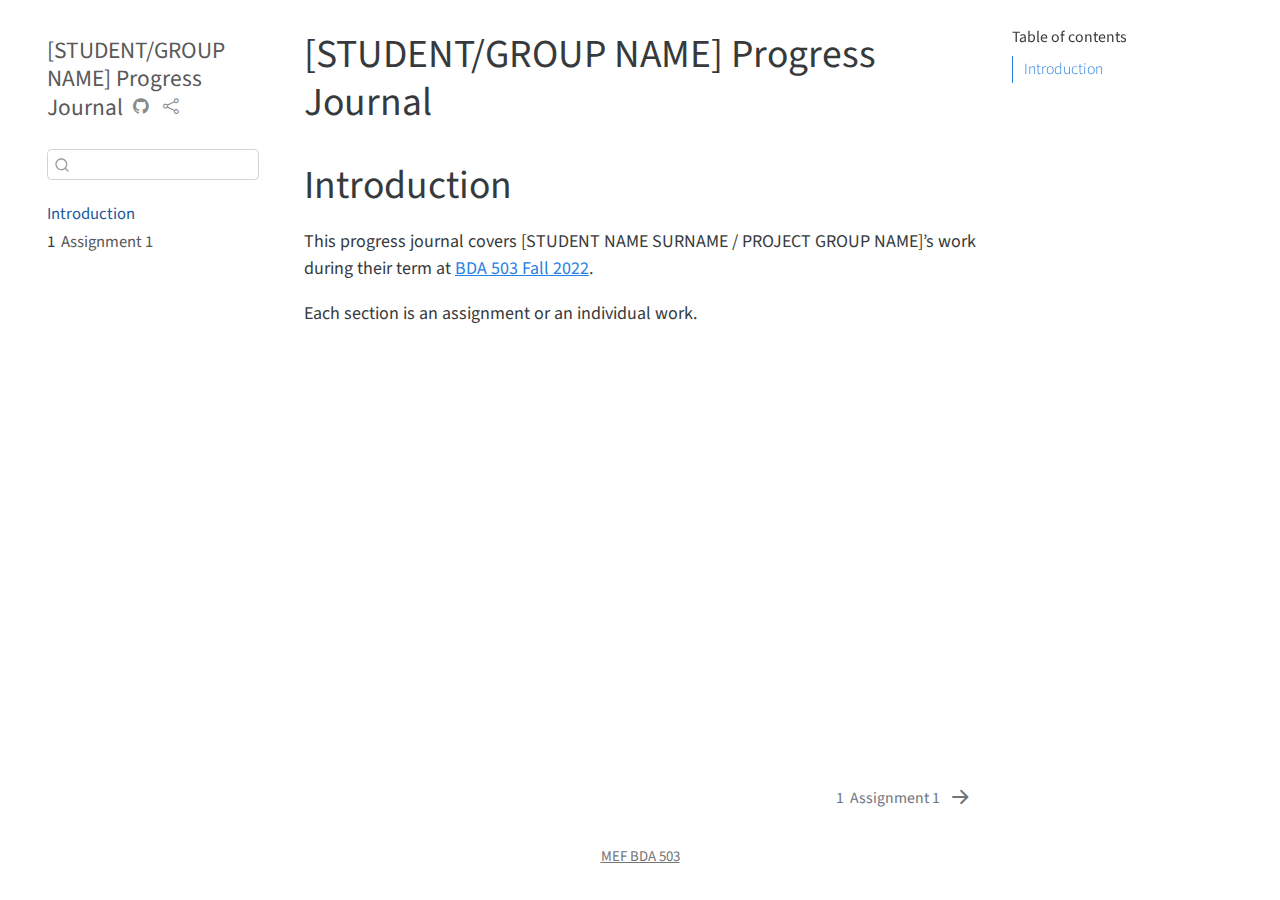
==== docs/index.html @ 4ef0c1c2 "Initial commit" ====
<!DOCTYPE html>
<html xmlns="http://www.w3.org/1999/xhtml" lang="en" xml:lang="en"><head>

<meta charset="utf-8">
<meta name="generator" content="quarto-1.0.38">

<meta name="viewport" content="width=device-width, initial-scale=1.0, user-scalable=yes">


<title>[STUDENT/GROUP NAME] Progress Journal</title>
<style>
code{white-space: pre-wrap;}
span.smallcaps{font-variant: small-caps;}
span.underline{text-decoration: underline;}
div.column{display: inline-block; vertical-align: top; width: 50%;}
div.hanging-indent{margin-left: 1.5em; text-indent: -1.5em;}
ul.task-list{list-style: none;}
</style>


<script src="site_libs/quarto-nav/quarto-nav.js"></script>
<script src="site_libs/quarto-nav/headroom.min.js"></script>
<script src="site_libs/clipboard/clipboard.min.js"></script>
<script src="site_libs/quarto-search/autocomplete.umd.js"></script>
<script src="site_libs/quarto-search/fuse.min.js"></script>
<script src="site_libs/quarto-search/quarto-search.js"></script>
<meta name="quarto:offset" content="./">
<link href="./assignment1.html" rel="next">
<script src="site_libs/quarto-html/quarto.js"></script>
<script src="site_libs/quarto-html/popper.min.js"></script>
<script src="site_libs/quarto-html/tippy.umd.min.js"></script>
<script src="site_libs/quarto-html/anchor.min.js"></script>
<link href="site_libs/quarto-html/tippy.css" rel="stylesheet">
<link href="site_libs/quarto-html/quarto-syntax-highlighting.css" rel="stylesheet" id="quarto-text-highlighting-styles">
<script src="site_libs/bootstrap/bootstrap.min.js"></script>
<link href="site_libs/bootstrap/bootstrap-icons.css" rel="stylesheet">
<link href="site_libs/bootstrap/bootstrap.min.css" rel="stylesheet" id="quarto-bootstrap" data-mode="light">
<script id="quarto-search-options" type="application/json">{
  "location": "sidebar",
  "copy-button": false,
  "collapse-after": 3,
  "panel-placement": "start",
  "type": "textbox",
  "limit": 20,
  "language": {
    "search-no-results-text": "No results",
    "search-matching-documents-text": "matching documents",
    "search-copy-link-title": "Copy link to search",
    "search-hide-matches-text": "Hide additional matches",
    "search-more-match-text": "more match in this document",
    "search-more-matches-text": "more matches in this document",
    "search-clear-button-title": "Clear",
    "search-detached-cancel-button-title": "Cancel",
    "search-submit-button-title": "Submit"
  }
}</script>


</head>

<body class="nav-sidebar floating">

<div id="quarto-search-results"></div>
  <header id="quarto-header" class="headroom fixed-top">
  <nav class="quarto-secondary-nav" data-bs-toggle="collapse" data-bs-target="#quarto-sidebar" aria-controls="quarto-sidebar" aria-expanded="false" aria-label="Toggle sidebar navigation" onclick="if (window.quartoToggleHeadroom) { window.quartoToggleHeadroom(); }">
    <div class="container-fluid d-flex justify-content-between">
      <h1 class="quarto-secondary-nav-title">[STUDENT/GROUP NAME] Progress Journal</h1>
      <button type="button" class="quarto-btn-toggle btn" aria-label="Show secondary navigation">
        <i class="bi bi-chevron-right"></i>
      </button>
    </div>
  </nav>
</header>
<!-- content -->
<div id="quarto-content" class="quarto-container page-columns page-rows-contents page-layout-article">
<!-- sidebar -->
  <nav id="quarto-sidebar" class="sidebar collapse sidebar-navigation floating overflow-auto">
    <div class="pt-lg-2 mt-2 text-left sidebar-header">
    <div class="sidebar-title mb-0 py-0">
      <a href="./">[STUDENT/GROUP NAME] Progress Journal</a> 
        <div class="sidebar-tools-main">
    <a href="https://github.com/pjournal/gh-pages-quarto-template" title="Source Code" class="sidebar-tool px-1"><i class="bi bi-github"></i></a>
    <a href="" title="Share" id="sidebar-tool-dropdown-0" class="sidebar-tool dropdown-toggle px-1" data-bs-toggle="dropdown" aria-expanded="false"><i class="bi bi-share"></i></a>
    <ul class="dropdown-menu" aria-labelledby="sidebar-tool-dropdown-0">
        <li>
          <a class="dropdown-item sidebar-tools-main-item" href="https://twitter.com/intent/tweet?url=|url|">
            <i class="bi bi-bi-twitter pe-1"></i>
          Twitter
          </a>
        </li>
        <li>
          <a class="dropdown-item sidebar-tools-main-item" href="https://www.facebook.com/sharer/sharer.php?u=|url|">
            <i class="bi bi-bi-facebook pe-1"></i>
          Facebook
          </a>
        </li>
    </ul>
</div>
    </div>
      </div>
      <div class="mt-2 flex-shrink-0 align-items-center">
        <div class="sidebar-search">
        <div id="quarto-search" class="" title="Search"></div>
        </div>
      </div>
    <div class="sidebar-menu-container"> 
    <ul class="list-unstyled mt-1">
        <li class="sidebar-item">
  <div class="sidebar-item-container"> 
  <a href="./index.html" class="sidebar-item-text sidebar-link active">Introduction</a>
  </div>
</li>
        <li class="sidebar-item">
  <div class="sidebar-item-container"> 
  <a href="./assignment1.html" class="sidebar-item-text sidebar-link"><span class="chapter-number">1</span>&nbsp; <span class="chapter-title">Assignment 1</span></a>
  </div>
</li>
    </ul>
    </div>
</nav>
<!-- margin-sidebar -->
    <div id="quarto-margin-sidebar" class="sidebar margin-sidebar">
        <nav id="TOC" role="doc-toc">
    <h2 id="toc-title">Table of contents</h2>
   
  <ul>
  <li><a href="#introduction" id="toc-introduction" class="nav-link active" data-scroll-target="#introduction">Introduction</a></li>
  </ul>
</nav>
    </div>
<!-- main -->
<main class="content" id="quarto-document-content">

<header id="title-block-header" class="quarto-title-block default">
<div class="quarto-title">
<h1 class="title d-none d-lg-block">[STUDENT/GROUP NAME] Progress Journal</h1>
</div>



<div class="quarto-title-meta">

    
    
  </div>
  

</header>

<section id="introduction" class="level1 unnumbered">
<h1 class="unnumbered">Introduction</h1>
<!-- DO NOT TOUCH THIS PART EXCEPT FILLING YOUR OR YOUR GROUP's NAME -->
<p>This progress journal covers [STUDENT NAME SURNAME / PROJECT GROUP NAME]’s work during their term at <a href="https://mef-bda503.github.io/fall22/">BDA 503 Fall 2022</a>.</p>
<p>Each section is an assignment or an individual work.</p>
<!-- IF THIS IS A GROUP UNCOMMENT BELOW -->
<!-- # Group Members

+ [Member 1](Member 1's Progress Journal URL with https://)  
+ [Member 2](Member 2's Progress Journal URL with https://)
+ [Member 3](Member 3's Progress Journal URL with https://)

# Group Project Details

Our group project is [PROJECT NAME]. [SHORT DESCRIPTION] -->


</section>

</main> <!-- /main -->
<script id="quarto-html-after-body" type="application/javascript">
window.document.addEventListener("DOMContentLoaded", function (event) {
  const toggleBodyColorMode = (bsSheetEl) => {
    const mode = bsSheetEl.getAttribute("data-mode");
    const bodyEl = window.document.querySelector("body");
    if (mode === "dark") {
      bodyEl.classList.add("quarto-dark");
      bodyEl.classList.remove("quarto-light");
    } else {
      bodyEl.classList.add("quarto-light");
      bodyEl.classList.remove("quarto-dark");
    }
  }
  const toggleBodyColorPrimary = () => {
    const bsSheetEl = window.document.querySelector("link#quarto-bootstrap");
    if (bsSheetEl) {
      toggleBodyColorMode(bsSheetEl);
    }
  }
  toggleBodyColorPrimary();  
  const icon = "";
  const anchorJS = new window.AnchorJS();
  anchorJS.options = {
    placement: 'right',
    icon: icon
  };
  anchorJS.add('.anchored');
  const clipboard = new window.ClipboardJS('.code-copy-button', {
    target: function(trigger) {
      return trigger.previousElementSibling;
    }
  });
  clipboard.on('success', function(e) {
    // button target
    const button = e.trigger;
    // don't keep focus
    button.blur();
    // flash "checked"
    button.classList.add('code-copy-button-checked');
    var currentTitle = button.getAttribute("title");
    button.setAttribute("title", "Copied!");
    setTimeout(function() {
      button.setAttribute("title", currentTitle);
      button.classList.remove('code-copy-button-checked');
    }, 1000);
    // clear code selection
    e.clearSelection();
  });
  function tippyHover(el, contentFn) {
    const config = {
      allowHTML: true,
      content: contentFn,
      maxWidth: 500,
      delay: 100,
      arrow: false,
      appendTo: function(el) {
          return el.parentElement;
      },
      interactive: true,
      interactiveBorder: 10,
      theme: 'quarto',
      placement: 'bottom-start'
    };
    window.tippy(el, config); 
  }
  const noterefs = window.document.querySelectorAll('a[role="doc-noteref"]');
  for (var i=0; i<noterefs.length; i++) {
    const ref = noterefs[i];
    tippyHover(ref, function() {
      let href = ref.getAttribute('href');
      try { href = new URL(href).hash; } catch {}
      const id = href.replace(/^#\/?/, "");
      const note = window.document.getElementById(id);
      return note.innerHTML;
    });
  }
  var bibliorefs = window.document.querySelectorAll('a[role="doc-biblioref"]');
  for (var i=0; i<bibliorefs.length; i++) {
    const ref = bibliorefs[i];
    const cites = ref.parentNode.getAttribute('data-cites').split(' ');
    tippyHover(ref, function() {
      var popup = window.document.createElement('div');
      cites.forEach(function(cite) {
        var citeDiv = window.document.createElement('div');
        citeDiv.classList.add('hanging-indent');
        citeDiv.classList.add('csl-entry');
        var biblioDiv = window.document.getElementById('ref-' + cite);
        if (biblioDiv) {
          citeDiv.innerHTML = biblioDiv.innerHTML;
        }
        popup.appendChild(citeDiv);
      });
      return popup.innerHTML;
    });
  }
});
</script>
<nav class="page-navigation">
  <div class="nav-page nav-page-previous">
  </div>
  <div class="nav-page nav-page-next">
      <a href="./assignment1.html" class="pagination-link">
        <span class="nav-page-text"><span class="chapter-number">1</span>&nbsp; <span class="chapter-title">Assignment 1</span></span> <i class="bi bi-arrow-right-short"></i>
      </a>
  </div>
</nav>
</div> <!-- /content -->
<footer class="footer">
  <div class="nav-footer">
      <div class="nav-footer-center"><a href="https://mef-bda503.github.io">MEF BDA 503</a></div>
  </div>
</footer>



</body></html>
---- docs/site_libs/quarto-html/tippy.css ----
.tippy-box[data-animation=fade][data-state=hidden]{opacity:0}[data-tippy-root]{max-width:calc(100vw - 10px)}.tippy-box{position:relative;background-color:#333;color:#fff;border-radius:4px;font-size:14px;line-height:1.4;white-space:normal;outline:0;transition-property:transform,visibility,opacity}.tippy-box[data-placement^=top]>.tippy-arrow{bottom:0}.tippy-box[data-placement^=top]>.tippy-arrow:before{bottom:-7px;left:0;border-width:8px 8px 0;border-top-color:initial;transform-origin:center top}.tippy-box[data-placement^=bottom]>.tippy-arrow{top:0}.tippy-box[data-placement^=bottom]>.tippy-arrow:before{top:-7px;left:0;border-width:0 8px 8px;border-bottom-color:initial;transform-origin:center bottom}.tippy-box[data-placement^=left]>.tippy-arrow{right:0}.tippy-box[data-placement^=left]>.tippy-arrow:before{border-width:8px 0 8px 8px;border-left-color:initial;right:-7px;transform-origin:center left}.tippy-box[data-placement^=right]>.tippy-arrow{left:0}.tippy-box[data-placement^=right]>.tippy-arrow:before{left:-7px;border-width:8px 8px 8px 0;border-right-color:initial;transform-origin:center right}.tippy-box[data-inertia][data-state=visible]{transition-timing-function:cubic-bezier(.54,1.5,.38,1.11)}.tippy-arrow{width:16px;height:16px;color:#333}.tippy-arrow:before{content:"";position:absolute;border-color:transparent;border-style:solid}.tippy-content{position:relative;padding:5px 9px;z-index:1}
---- docs/site_libs/quarto-html/quarto-syntax-highlighting.css ----
/* quarto syntax highlight colors */
:root {
  --quarto-hl-ot-color: #003B4F;
  --quarto-hl-at-color: #657422;
  --quarto-hl-ss-color: #20794D;
  --quarto-hl-an-color: #5E5E5E;
  --quarto-hl-fu-color: #4758AB;
  --quarto-hl-st-color: #20794D;
  --quarto-hl-cf-color: #003B4F;
  --quarto-hl-op-color: #5E5E5E;
  --quarto-hl-er-color: #AD0000;
  --quarto-hl-bn-color: #AD0000;
  --quarto-hl-al-color: #AD0000;
  --quarto-hl-va-color: #111111;
  --quarto-hl-bu-color: inherit;
  --quarto-hl-ex-color: inherit;
  --quarto-hl-pp-color: #AD0000;
  --quarto-hl-in-color: #5E5E5E;
  --quarto-hl-vs-color: #20794D;
  --quarto-hl-wa-color: #5E5E5E;
  --quarto-hl-do-color: #5E5E5E;
  --quarto-hl-im-color: #00769E;
  --quarto-hl-ch-color: #20794D;
  --quarto-hl-dt-color: #AD0000;
  --quarto-hl-fl-color: #AD0000;
  --quarto-hl-co-color: #5E5E5E;
  --quarto-hl-cv-color: #5E5E5E;
  --quarto-hl-cn-color: #8f5902;
  --quarto-hl-sc-color: #5E5E5E;
  --quarto-hl-dv-color: #AD0000;
  --quarto-hl-kw-color: #003B4F;
}

/* other quarto variables */
:root {
  --quarto-font-monospace: SFMono-Regular, Menlo, Monaco, Consolas, "Liberation Mono", "Courier New", monospace;
}

pre > code.sourceCode > span {
  color: #003B4F;
}

code span {
  color: #003B4F;
}

code.sourceCode > span {
  color: #003B4F;
}

div.sourceCode,
div.sourceCode pre.sourceCode {
  color: #003B4F;
}

code span.ot {
  color: #003B4F;
}

code span.at {
  color: #657422;
}

code span.ss {
  color: #20794D;
}

code span.an {
  color: #5E5E5E;
}

code span.fu {
  color: #4758AB;
}

code span.st {
  color: #20794D;
}

code span.cf {
  color: #003B4F;
}

code span.op {
  color: #5E5E5E;
}

code span.er {
  color: #AD0000;
}

code span.bn {
  color: #AD0000;
}

code span.al {
  color: #AD0000;
}

code span.va {
  color: #111111;
}

code span.pp {
  color: #AD0000;
}

code span.in {
  color: #5E5E5E;
}

code span.vs {
  color: #20794D;
}

code span.wa {
  color: #5E5E5E;
  font-style: italic;
}

code span.do {
  color: #5E5E5E;
  font-style: italic;
}

code span.im {
  color: #00769E;
}

code span.ch {
  color: #20794D;
}

code span.dt {
  color: #AD0000;
}

code span.fl {
  color: #AD0000;
}

code span.co {
  color: #5E5E5E;
}

code span.cv {
  color: #5E5E5E;
  font-style: italic;
}

code span.cn {
  color: #8f5902;
}

code span.sc {
  color: #5E5E5E;
}

code span.dv {
  color: #AD0000;
}

code span.kw {
  color: #003B4F;
}

.prevent-inlining {
  content: "</";
}

/*# sourceMappingURL=debc5d5d77c3f9108843748ff7464032.css.map */
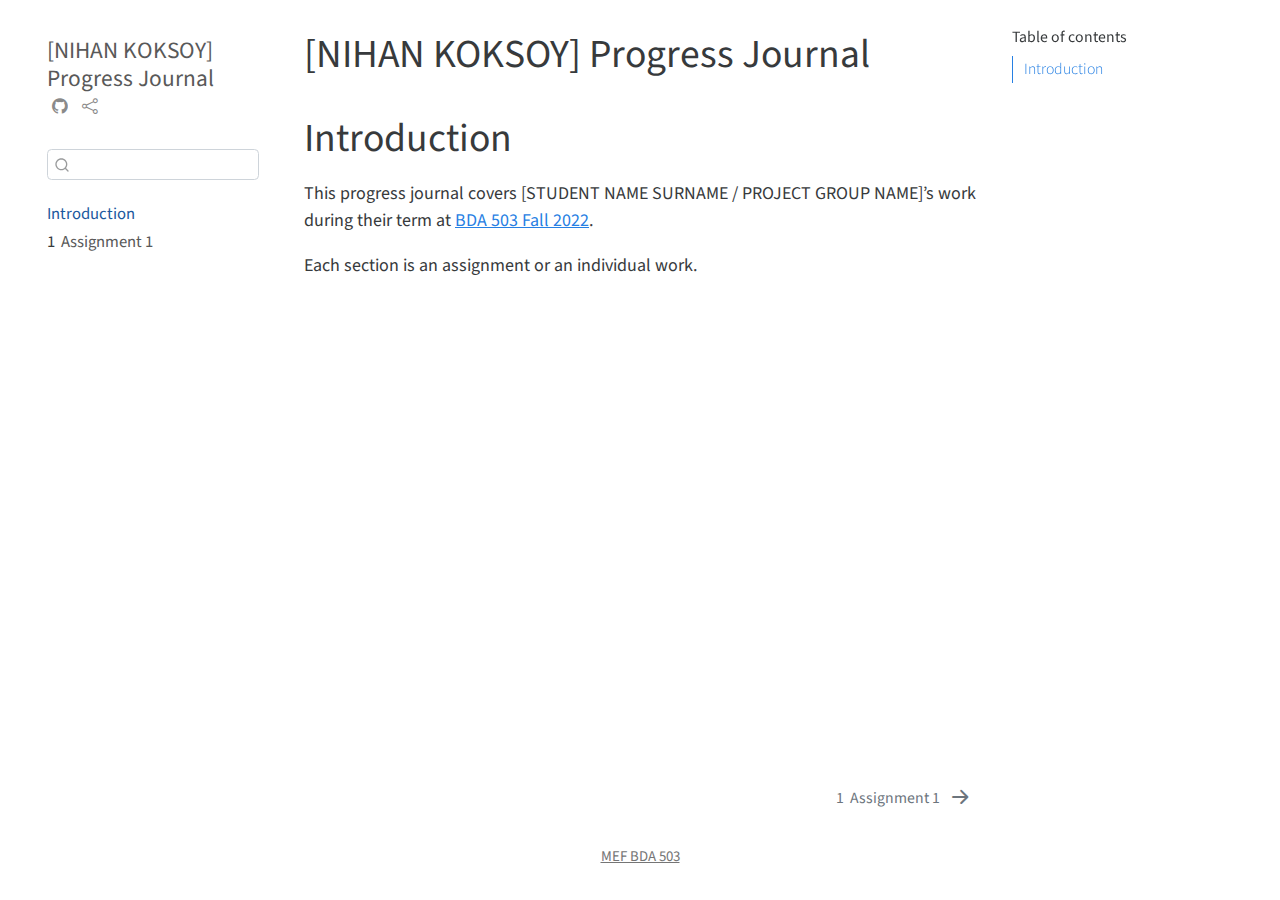
==== commit 3fe89541: "19/10/2022" ====
--- a/docs/index.html
+++ b/docs/index.html
@@ -2,19 +2,24 @@
 <html xmlns="http://www.w3.org/1999/xhtml" lang="en" xml:lang="en"><head>
 
 <meta charset="utf-8">
-<meta name="generator" content="quarto-1.0.38">
+<meta name="generator" content="quarto-1.1.251">
 
 <meta name="viewport" content="width=device-width, initial-scale=1.0, user-scalable=yes">
 
 
-<title>[STUDENT/GROUP NAME] Progress Journal</title>
+<title>[NIHAN KOKSOY] Progress Journal</title>
 <style>
 code{white-space: pre-wrap;}
 span.smallcaps{font-variant: small-caps;}
-span.underline{text-decoration: underline;}
-div.column{display: inline-block; vertical-align: top; width: 50%;}
+div.columns{display: flex; gap: min(4vw, 1.5em);}
+div.column{flex: auto; overflow-x: auto;}
 div.hanging-indent{margin-left: 1.5em; text-indent: -1.5em;}
 ul.task-list{list-style: none;}
+ul.task-list li input[type="checkbox"] {
+  width: 0.8em;
+  margin: 0 0.8em 0.2em -1.6em;
+  vertical-align: middle;
+}
 </style>
 
 
@@ -64,7 +69,7 @@
   <header id="quarto-header" class="headroom fixed-top">
   <nav class="quarto-secondary-nav" data-bs-toggle="collapse" data-bs-target="#quarto-sidebar" aria-controls="quarto-sidebar" aria-expanded="false" aria-label="Toggle sidebar navigation" onclick="if (window.quartoToggleHeadroom) { window.quartoToggleHeadroom(); }">
     <div class="container-fluid d-flex justify-content-between">
-      <h1 class="quarto-secondary-nav-title">[STUDENT/GROUP NAME] Progress Journal</h1>
+      <h1 class="quarto-secondary-nav-title">[NIHAN KOKSOY] Progress Journal</h1>
       <button type="button" class="quarto-btn-toggle btn" aria-label="Show secondary navigation">
         <i class="bi bi-chevron-right"></i>
       </button>
@@ -77,7 +82,7 @@
   <nav id="quarto-sidebar" class="sidebar collapse sidebar-navigation floating overflow-auto">
     <div class="pt-lg-2 mt-2 text-left sidebar-header">
     <div class="sidebar-title mb-0 py-0">
-      <a href="./">[STUDENT/GROUP NAME] Progress Journal</a> 
+      <a href="./">[NIHAN KOKSOY] Progress Journal</a> 
         <div class="sidebar-tools-main">
     <a href="https://github.com/pjournal/gh-pages-quarto-template" title="Source Code" class="sidebar-tool px-1"><i class="bi bi-github"></i></a>
     <a href="" title="Share" id="sidebar-tool-dropdown-0" class="sidebar-tool dropdown-toggle px-1" data-bs-toggle="dropdown" aria-expanded="false"><i class="bi bi-share"></i></a>
@@ -120,7 +125,7 @@
 </nav>
 <!-- margin-sidebar -->
     <div id="quarto-margin-sidebar" class="sidebar margin-sidebar">
-        <nav id="TOC" role="doc-toc">
+        <nav id="TOC" role="doc-toc" class="toc-active">
     <h2 id="toc-title">Table of contents</h2>
    
   <ul>
@@ -133,7 +138,7 @@
 
 <header id="title-block-header" class="quarto-title-block default">
 <div class="quarto-title">
-<h1 class="title d-none d-lg-block">[STUDENT/GROUP NAME] Progress Journal</h1>
+<h1 class="title d-none d-lg-block">[NIHAN KOKSOY] Progress Journal</h1>
 </div>
 
 
@@ -236,7 +241,8 @@
   for (var i=0; i<noterefs.length; i++) {
     const ref = noterefs[i];
     tippyHover(ref, function() {
-      let href = ref.getAttribute('href');
+      // use id or data attribute instead here
+      let href = ref.getAttribute('data-footnote-href') || ref.getAttribute('href');
       try { href = new URL(href).hash; } catch {}
       const id = href.replace(/^#\/?/, "");
       const note = window.document.getElementById(id);
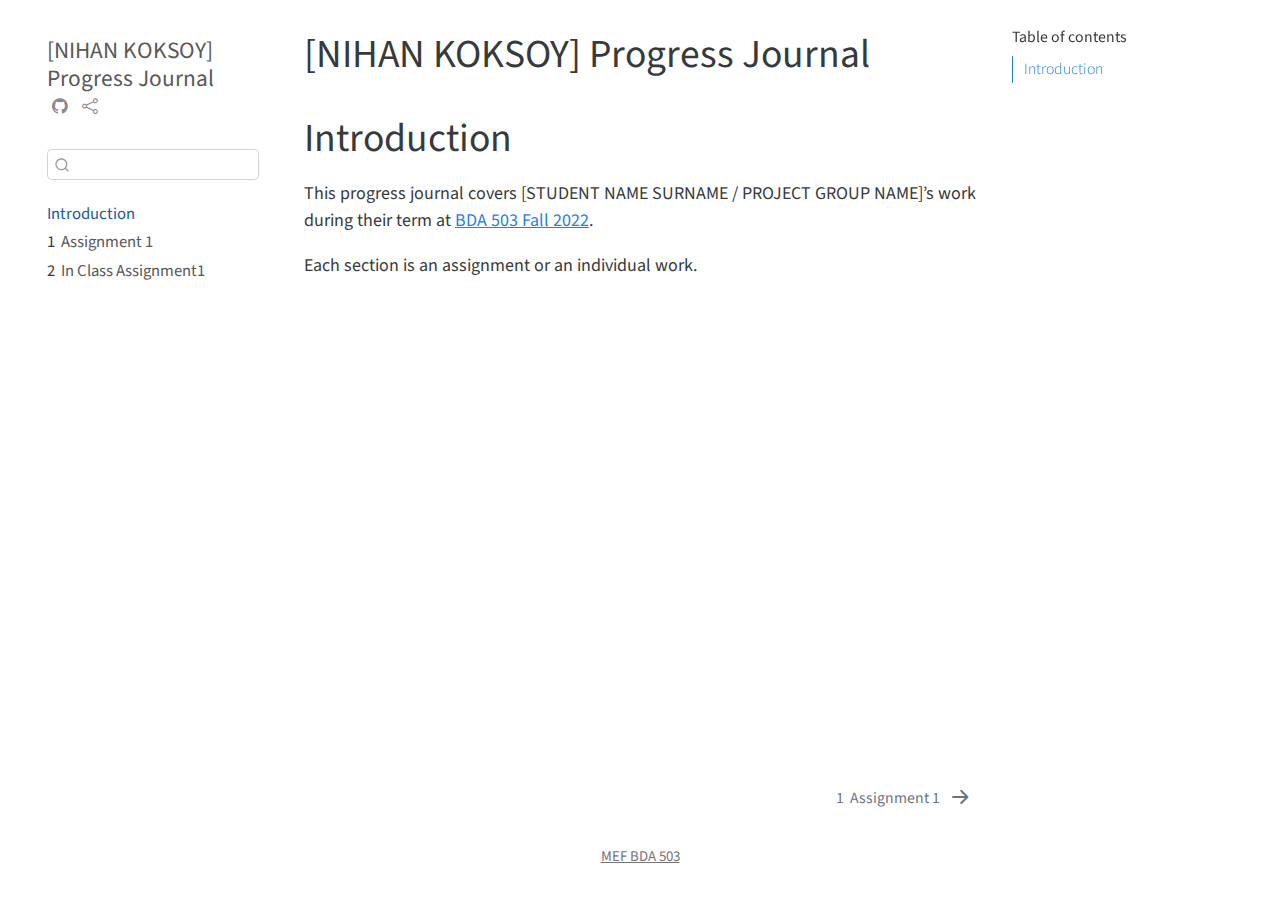
==== commit be2cd60f: "In class Exercise 1" ====
--- a/docs/index.html
+++ b/docs/index.html
@@ -118,6 +118,11 @@
         <li class="sidebar-item">
   <div class="sidebar-item-container"> 
   <a href="./assignment1.html" class="sidebar-item-text sidebar-link"><span class="chapter-number">1</span>&nbsp; <span class="chapter-title">Assignment 1</span></a>
+  </div>
+</li>
+        <li class="sidebar-item">
+  <div class="sidebar-item-container"> 
+  <a href="./inclass1.html" class="sidebar-item-text sidebar-link"><span class="chapter-number">2</span>&nbsp; <span class="chapter-title">In Class Assignment1</span></a>
   </div>
 </li>
     </ul>
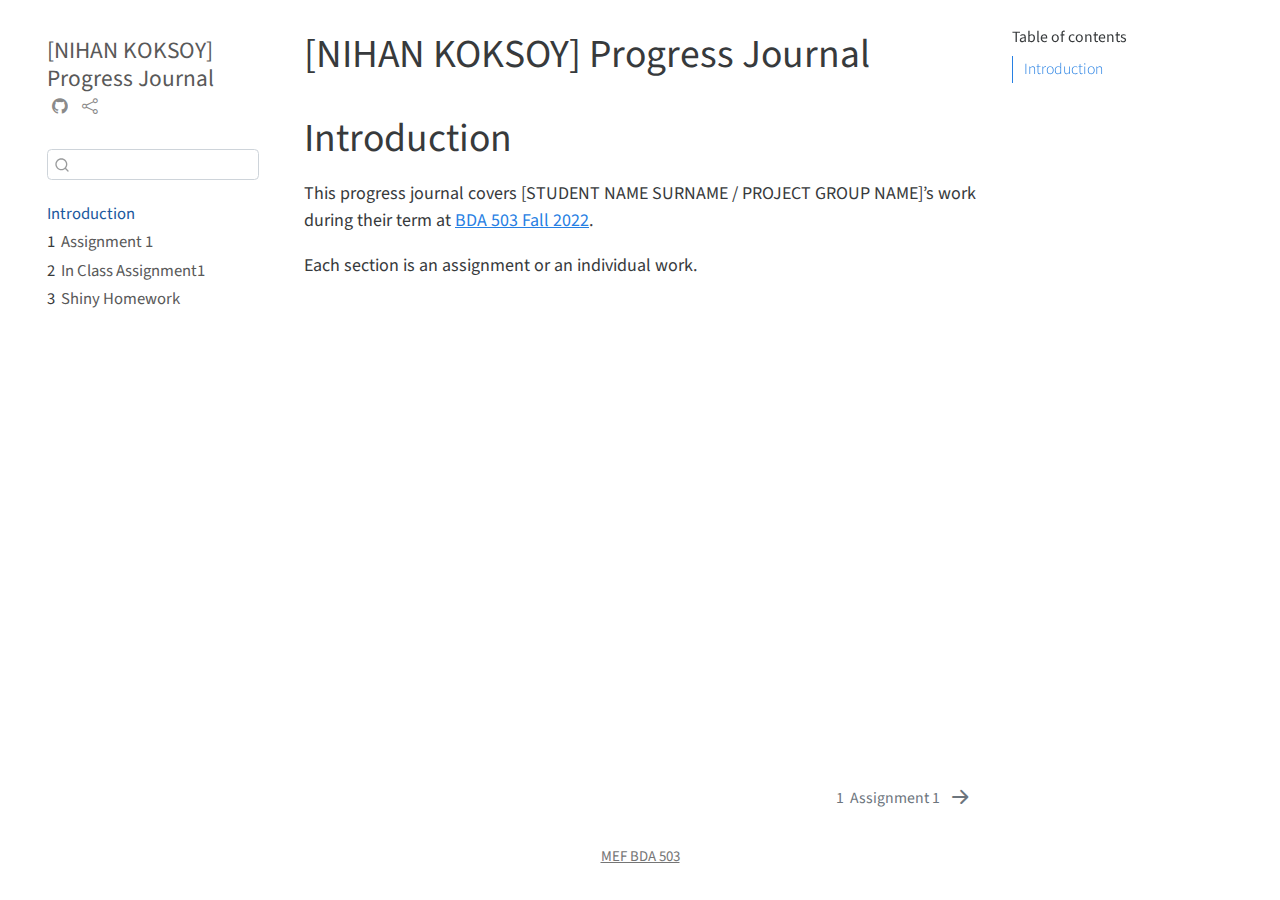
==== commit ee979e5d: "24/11/2022" ====
--- a/docs/index.html
+++ b/docs/index.html
@@ -125,6 +125,11 @@
   <a href="./inclass1.html" class="sidebar-item-text sidebar-link"><span class="chapter-number">2</span>&nbsp; <span class="chapter-title">In Class Assignment1</span></a>
   </div>
 </li>
+        <li class="sidebar-item">
+  <div class="sidebar-item-container"> 
+  <a href="./shiny.html" class="sidebar-item-text sidebar-link"><span class="chapter-number">3</span>&nbsp; <span class="chapter-title">Shiny Homework</span></a>
+  </div>
+</li>
     </ul>
     </div>
 </nav>
